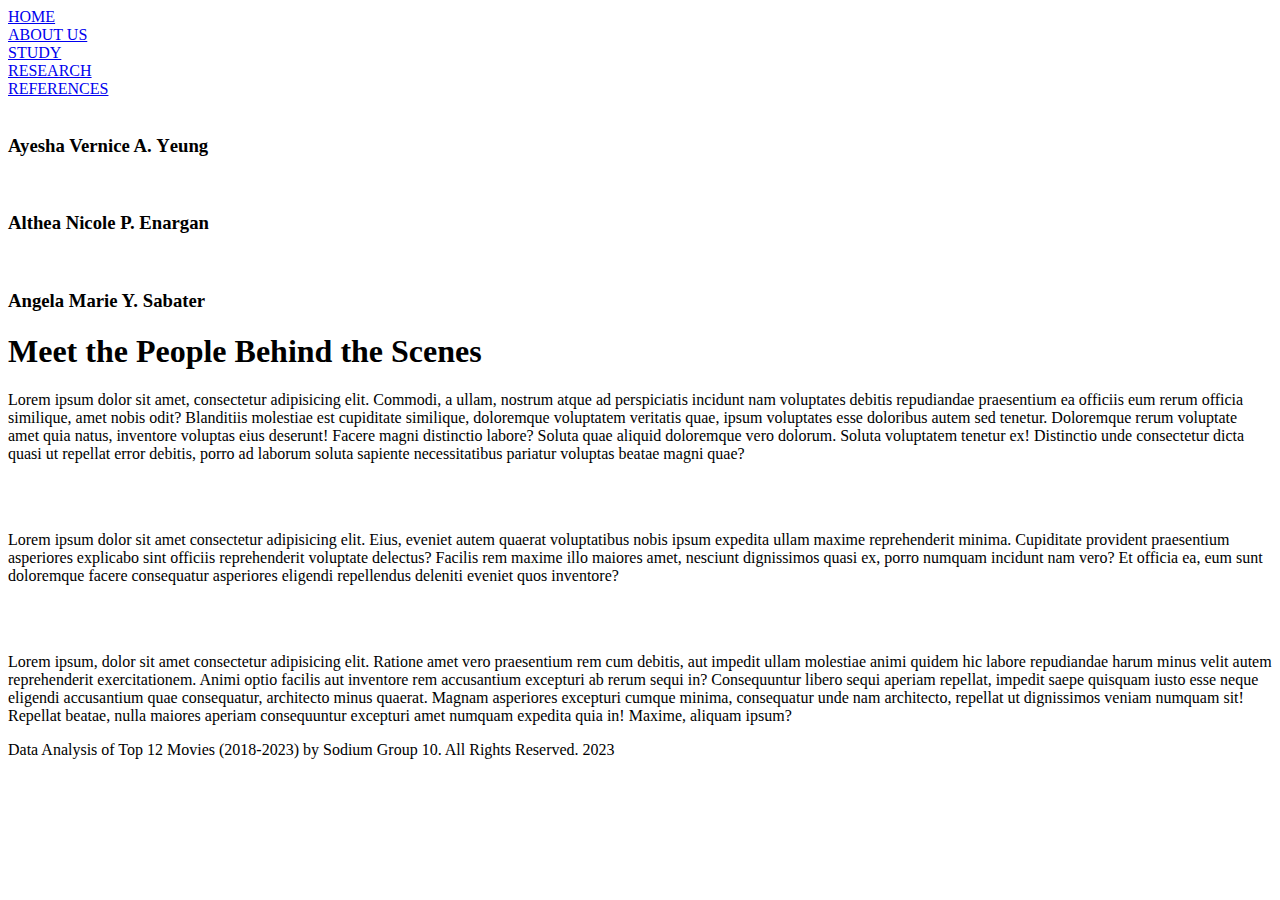
==== about.html @ 874e8fae "Add files via upload" ====
<!DOCTYPE html>
 <html lang="en">
 <head>
    <meta charset="UTF-8">
    <meta name="viewport" content="width=device-width, initial-scale=1.0">
    <title>Document</title>
 </head>
 <body>
    <div class="container">
        <div class="header">
            <div class="navbar">
                <div id="links" ><a href="index.html">HOME</a></div>
                <div id="links"><a href="about.html">ABOUT US</a></div>
                <div id="links"><a href="study.html">STUDY</a></div>
                <div id="links"><a href="research.html">RESEARCH</a></div>
                <div id="links"><a href="references.html">REFERENCES</a></div>
            </div>    
        </div>
        <div class="main">
         <div class="content">
            <div class="members">
               <div class="y">
                  <img src="pics/yesha.jpg" alt="">
                  <h3>Ayesha Vernice A. <b>Y</b>eung</h3>
               </div>
               <div class="e">
                 <img src="pics/althea.jpg" alt="">
                  <h3>Althea Nicole P. <b>E</b>nargan</h3>
               </div>
               <div class="s">
                  <img src="pics/angela.jpg" alt="">
                  <h3>Angela Marie Y. <b>S</b>abater</h3>
               </div>
            </div>
            <div class="descriptions">
               <h1>Meet the People Behind the Scenes</h1>
                  <p>Lorem ipsum dolor sit amet, consectetur adipisicing elit. Commodi, a ullam, nostrum atque ad perspiciatis incidunt nam voluptates debitis repudiandae praesentium ea officiis eum rerum officia similique, amet nobis odit?
                  Blanditiis molestiae est cupiditate similique, doloremque voluptatem veritatis quae, ipsum voluptates esse doloribus autem sed tenetur. Doloremque rerum voluptate amet quia natus, inventore voluptas eius deserunt! Facere magni distinctio labore?
                  Soluta quae aliquid doloremque vero dolorum. Soluta voluptatem tenetur ex! Distinctio unde consectetur dicta quasi ut repellat error debitis, porro ad laborum soluta sapiente necessitatibus pariatur voluptas beatae magni quae?</p>
                  <br><br>
                  <p>Lorem ipsum dolor sit amet consectetur adipisicing elit. Eius, eveniet autem quaerat voluptatibus nobis ipsum expedita ullam maxime reprehenderit minima. Cupiditate provident praesentium asperiores explicabo sint officiis reprehenderit voluptate delectus?
                  Facilis rem maxime illo maiores amet, nesciunt dignissimos quasi ex, porro numquam incidunt nam vero? Et officia ea, eum sunt doloremque facere consequatur asperiores eligendi repellendus deleniti eveniet quos inventore?</p>
                  <br><br>
                  <p>Lorem ipsum, dolor sit amet consectetur adipisicing elit. Ratione amet vero praesentium rem cum debitis, aut impedit ullam molestiae animi quidem hic labore repudiandae harum minus velit autem reprehenderit exercitationem.
                  Animi optio facilis aut inventore rem accusantium excepturi ab rerum sequi in? Consequuntur libero sequi aperiam repellat, impedit saepe quisquam iusto esse neque eligendi accusantium quae consequatur, architecto minus quaerat.
                  Magnam asperiores excepturi cumque minima, consequatur unde nam architecto, repellat ut dignissimos veniam numquam sit! Repellat beatae, nulla maiores aperiam consequuntur excepturi amet numquam expedita quia in! Maxime, aliquam ipsum?</p> 
               </div>
            </div>
        </div>
        <div class="footer">
            <p>Data Analysis of Top 12 Movies (2018-2023) by Sodium Group 10. All Rights Reserved. 2023</p>
            <a href="https://open.spotify.com/user/31qz2qy3lalxkaab2nxzxyhnhzyu?si=c8ad4195003749cd"><img src="../pics/spotify.png" alt=""></a>
            <a href="https://www.youtube.com/watch?v=dQw4w9WgXcQ"><img src="../pics/twt.png" alt=""></a>
            <a href="https://www.facebook.com/angelamarie.sabater"><img src="../pics/fb.png" alt=""></a>
            <a href="https://www.tiktok.com/@ursodiumfine"><img src="../pics/tiktok.png" alt=""></a>
         </div>
         </div>
    </div>

   <link rel="stylesheet" href="css/style.css">
 </body>
 </html>
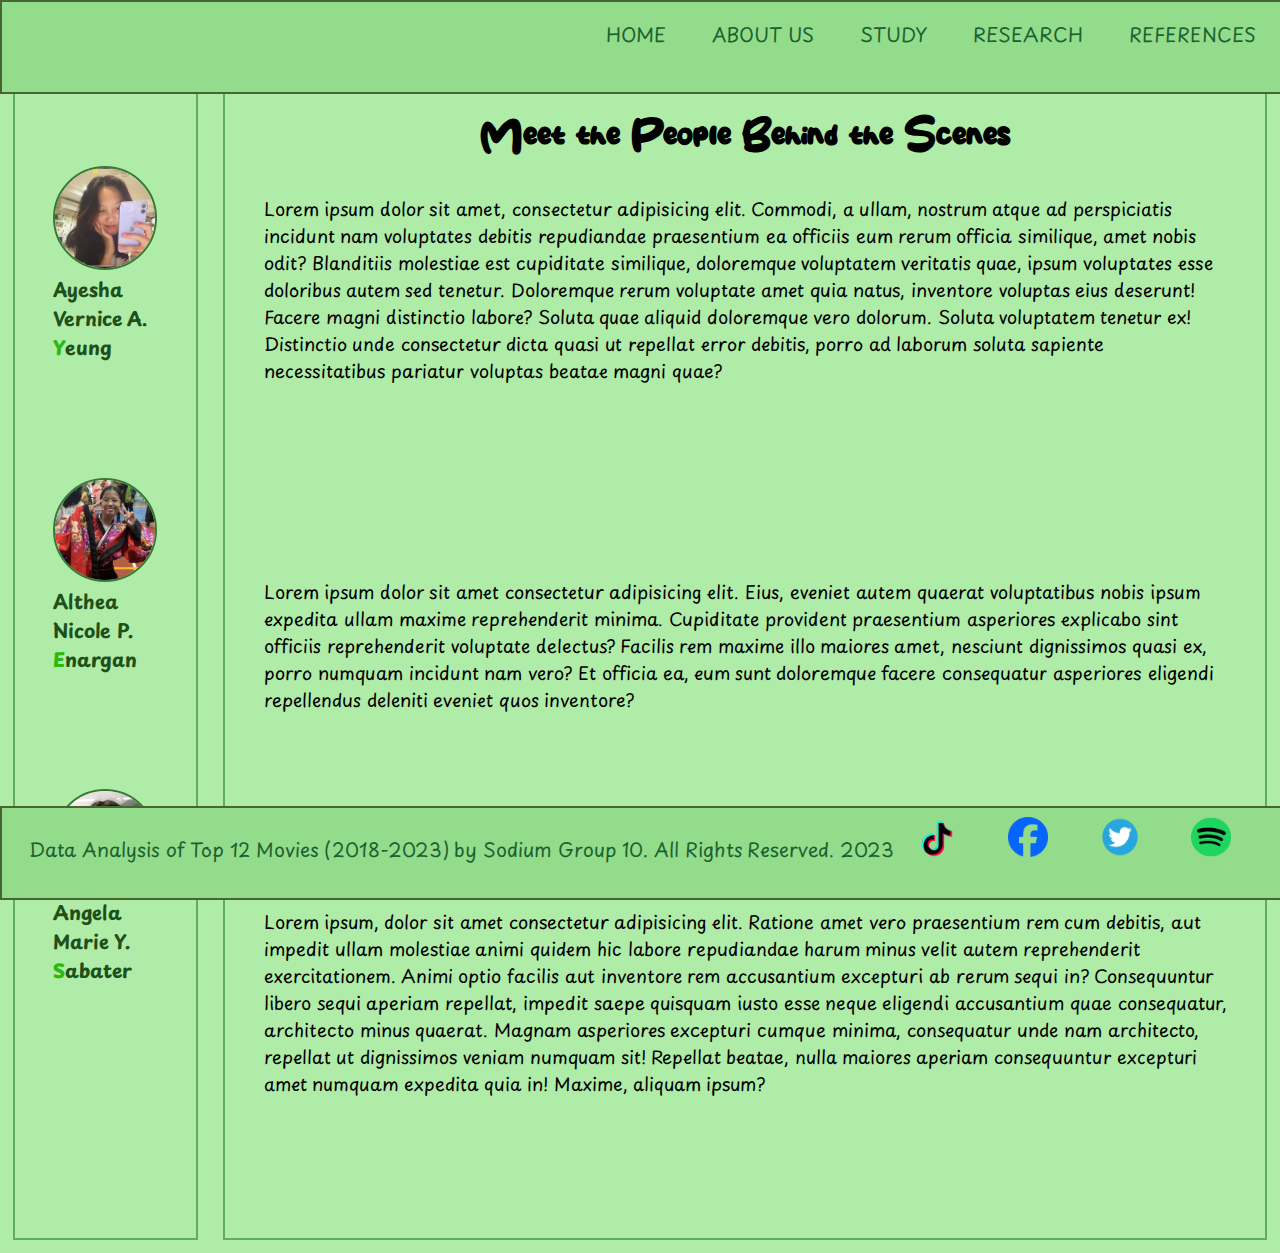
==== commit d7da65fc: "Update about.html" ====
--- a/about.html
+++ b/about.html
@@ -49,14 +49,14 @@
         </div>
         <div class="footer">
             <p>Data Analysis of Top 12 Movies (2018-2023) by Sodium Group 10. All Rights Reserved. 2023</p>
-            <a href="https://open.spotify.com/user/31qz2qy3lalxkaab2nxzxyhnhzyu?si=c8ad4195003749cd"><img src="../pics/spotify.png" alt=""></a>
-            <a href="https://www.youtube.com/watch?v=dQw4w9WgXcQ"><img src="../pics/twt.png" alt=""></a>
-            <a href="https://www.facebook.com/angelamarie.sabater"><img src="../pics/fb.png" alt=""></a>
-            <a href="https://www.tiktok.com/@ursodiumfine"><img src="../pics/tiktok.png" alt=""></a>
+            <a href="https://open.spotify.com/user/31qz2qy3lalxkaab2nxzxyhnhzyu?si=c8ad4195003749cd"><img src="pics/spotify.png" alt=""></a>
+            <a href="https://www.youtube.com/watch?v=dQw4w9WgXcQ"><img src="pics/twt.png" alt=""></a>
+            <a href="https://www.facebook.com/angelamarie.sabater"><img src="pics/fb.png" alt=""></a>
+            <a href="https://www.tiktok.com/@ursodiumfine"><img src="pics/tiktok.png" alt=""></a>
          </div>
          </div>
     </div>
 
    <link rel="stylesheet" href="css/style.css">
  </body>
- </html>+ </html>
--- a/css/style.css
+++ b/css/style.css
@@ -0,0 +1,189 @@
+@import url('https://fonts.googleapis.com/css2?family=Playpen+Sans&display=swap');
+@font-face {
+    font-family: 'CoffeCake';
+    src: 
+        url(CoffeCake.otf) format('opentype');
+}
+*{
+    margin: 0px;
+    padding: 0px;
+}
+.header{
+    display: block;
+    position: fixed;
+    border: 2px solid #486531;
+    background-color: #93dc8c;
+    top: 0;
+    height: 10vh;
+    width: 100%;
+}
+.navbar{
+    float: right;
+   display: block;
+}
+.navbar a:hover{
+    background-color: rgb(218, 240, 180);
+    padding: 1vw;
+}
+#links{
+    display: inline-block;
+    padding: 1vw;
+    margin: 0.4vh;
+    margin-top: 0.4vw;
+    margin-right: 1vw;
+}
+#links a{
+    text-decoration: none;
+    font-size: larger;
+    color: rgb(27, 99, 46);
+    font-family: 'Playpen Sans', cursive;
+}
+
+.main{
+    margin-top: 62px;
+    display: inline-block;
+    background-color: rgb(175, 236, 167);
+    width: 100%;
+    height: 100%;
+    font-family: 'Playpen Sans', cursive;   
+}
+
+#title{
+    margin: 20vh;
+    padding: 3vw;
+    border: 2px solid rgba(21, 117, 16, 0.889);
+    background-image: url(pics/bg.jpg);
+    background-size: cover;
+    font-size: 4vw;
+}
+#title h1{
+    color: #245217;
+    font-family: 'CoffeCake', Fallback, sans-serif; 
+}
+
+#title p{
+    color: #486531;
+    font-family: 'CoffeCake', Fallback, sans-serif; 
+}
+.content{
+    display: flex;
+    flex-direction: row;
+}
+.members{
+    margin: 1vw;
+    padding: 3vw;
+    align-items: center;
+    border: 2px solid rgb(95, 173, 91);
+    width: 16vw;
+}
+.members b{
+    color:rgb(43, 185, 14);
+}
+.members img{
+    display: inline;  
+    margin-left: auto;
+    margin-right: right;
+    height: 100px;
+    width: 100px;
+    border: 2px solid #387939;
+    border-radius: 360px;
+    margin-top: 4vw;
+}
+.y h3{
+    display:block;
+    text-decoration: none;
+    color:#1e501a;
+    margin-bottom: 5vw;
+    font-size: larger;
+}
+.e h3{
+    display:block;
+    text-decoration: none;
+    color:#1e501a;
+    margin-bottom: 5vw;
+    font-size: larger;
+}
+.s h3{
+    display:block;
+    text-decoration: none;
+    color:#1e501a;
+    margin-bottom: 3vw;
+    font-size: larger;
+}
+.descriptions{
+    display: inline-block;
+    align-items: center;
+    border: 2px solid rgb(95, 173, 91);
+    margin-bottom: 10vw;
+    margin:1vw;
+    padding: 3vw;
+    font-size: large;
+}
+.descriptions h1{
+    text-align: center;
+    margin-bottom: 2vw;
+    font-family: 'CoffeCake', Fallback, sans-serif;
+    font-size: 3vw;
+}
+.descriptions p{
+    margin-top: 3vw;
+    margin-bottom: 8vw;
+}
+.table{
+    margin: 5px;
+    padding-bottom: 5vw;
+}
+.table th{
+    border: 2px solid #1e501a;
+    font-size: large;
+}
+.table td{
+    border: 2px solid darkgreen;
+    font-size: small;
+}
+.references{
+    text-align: center;
+    margin: 3vw;
+    border: 2px solid rgba(21, 117, 16, 0.889);
+    background-image: url(pics/bg1.jpg);
+    background-size: cover;
+
+}
+.references h1{
+    margin-top: 5vw;
+    margin-bottom: 2vw;
+    font-family: 'CoffeCake', Fallback, sans-serif; 
+    font-size: 3vw;
+    color: #10270e;
+}
+.references p{
+    margin-bottom: 10vw;
+    color: #1e501a;
+}
+.footer{
+    display: block;
+    position: fixed;
+    border: 2px solid #486531;
+    background-color: #93dc8c;
+    height: 10vh;
+    width: 100vw;
+    margin-top: 120vh;
+    bottom: 0px;
+}
+.footer p{
+    display: inline-block;
+    font-size: 1.2em;
+    padding-top: 3vh;
+    padding-left: 3vh;
+    color: rgb(27, 99, 46);
+    font-family: 'Playpen Sans', cursive; 
+
+}
+.footer img{
+    display: inline;
+    float: right;
+    height: 40px;
+    width: 40px;
+    margin-top: 1vh;
+    margin-right: 4vw;
+}
